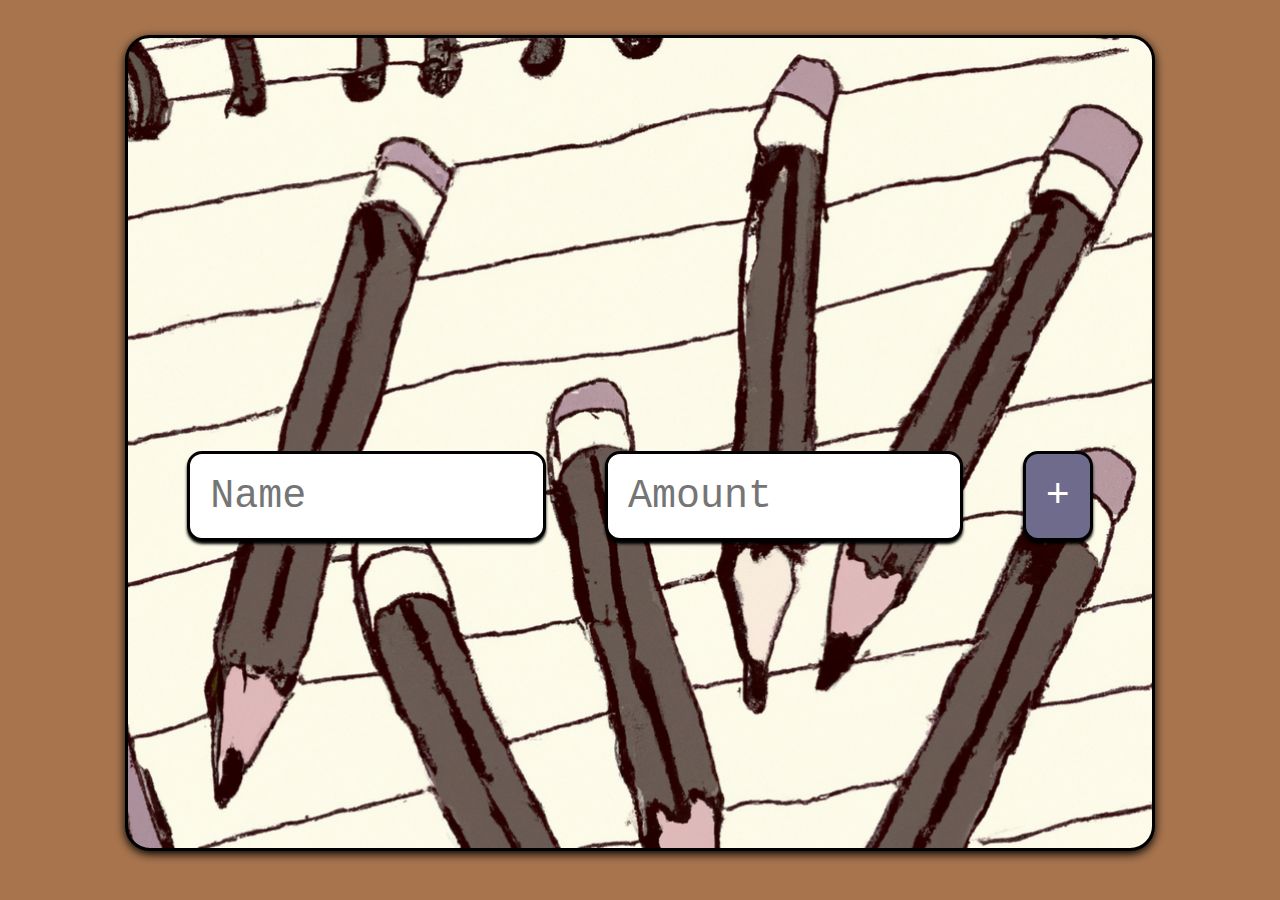
==== index.html @ d5b034f1 "style for both pages complete" ====
<!DOCTYPE html>
<html lang="en">
<head>
    <meta charset="UTF-8">
    <meta http-equiv="X-UA-Compatible" content="IE=edge">
    <meta name="viewport" content="width=device-width, initial-scale=1.0">
    <link rel="stylesheet" href="styles/styleCalculatePage.css">
    <title>CostEqualizer</title>
</head>
<body>

    <main>

        <div id="entriesBox">
            <ul id="listOfEntries"></ul> 
            <ul id="tally">
                <li id="total"></li>
                <li id="equalAmount"></li>
            </ul><br>
        </div>

        <div class="input-box">
            <input type="text" placeholder="Name" id="name">
            <input type="number" placeholder="Amount" id="amount">
            <button id="addEntryBtn">+</button>
        </div>  

        <button id="CalculateBtn">Calculate</button>

        <div id="resultsBox">
            <ul id="listOfResults"></ul>
        </div>
        
        <button id="StartOverBtn">Start Over</button>
        
        <script src="scripts/dataEntry.js"></script>
    </main>

</body>
</html>
---- styles/styleCalculatePage.css ----
body {
    font-family: 'Courier New', Courier, monospace;
    display: flex;
    justify-content: center;
    align-items: center;
    background-color: #a7744e;
    padding: 3vh 0;
    text-align: center;
}

main {
    height: 90vh;
    width: 80vw;
    min-width: 340px;
    max-height: 900px;
    display: grid;
    flex-direction: column;
    background-color:white;
    grid-template-rows: 1fr 1fr 1fr 0.5;
    grid-template-columns: 1fr;
    justify-items: center;
    align-items: center;
    border: 3px solid black;
    border-radius: 25px;
    box-shadow: 0 3px 10px black;
    background-image: url(".././assets/background-pencils.png");
    background-repeat: no-repeat;
    background-size: cover;
    display: grid;
    grid-template-rows: 1fr 1fr;
    grid-template-columns: 1fr;
    justify-content: center;
    align-items:start;
}

#CalculateBtn, #StartOverBtn {
    display: none;
}

.input-box {
    grid-row: 2;
    grid-column: 1;
    display: flex;
    justify-content: space-evenly;
    width: 100%;
    height: 20vh;
    margin-top: 0;
}

#entriesBox, input, #addEntryBtn, #CalculateBtn, #StartOverBtn, #resultsBox {
    border-radius: 15px;
    /* font-size: 2.5vh; */
    font-size: 40px;
    border: 3px solid black;
    box-shadow: 0 3px 3px black;
    -webkit-transition: 0.5s;
    transition: 0.5s;
    margin: 8px 0;
}

#CalculateBtn, #StartOverBtn {
    grid-row: 2;
    grid-column: 1;
    margin-top: 20%;
}

input {
    font-family: 'Courier New', Courier, monospace;
    height: 10vh;
    width: 35%;
    padding: 10px 20px;
    box-sizing: border-box;
    background-color: white;
    outline: none;
}

input:focus{
    /* border: 5px solid black; */
    -webkit-transition: 0.5s;
    transition: 0.5s;
}

input:-webkit-autofill {
-webkit-box-shadow: 0 0 0 50px white inset !important;
}

#addEntryBtn, #CalculateBtn, #StartOverBtn {
    font-family: 'Geogia', Courier, monospace;
    height: 10vh;
    color: white;
    background-color: #6f6b8d;
    outline: none;
    cursor: pointer;
    text-align: center;
    padding-left: 20px;
    padding-right: 20px;
}

#addEntryBtn:focus {
    /* box-shadow: 0 1px 1px black; */
    box-shadow: none;
}

#StartOverBtn {
    grid-row: 2;
    grid-column: 1;
    align-self: end;
    margin-bottom: 10vh;
}

#entriesBox {
    display: none;
    grid-row: 1;
    grid-column: 1;
    background-color: white;
    width: 50%;
    height: auto;
    /* font-size: 2vh; */
    font-size: 20px;
    flex-direction: column;
    justify-content: center;
    align-items: center;
    place-self: center;
}

#resultsBox {
    display: none;
    grid-row: 2;
    grid-column: 1;
    background-color: white;
    width: 50%;
    height: auto;
    /* max-height: 10vh; */
    font-size: 20px;
    flex-direction: column;
    justify-content: center;
    align-items: center;
    font-weight: bold;
}

#listOfResults{
    text-align: left;
}

li{
    padding: 2px;
    list-style-type: none;
}

#listOfEntries, #tally {
    padding-bottom: 10px;
    padding-right: 40px;
    border-bottom-style: dotted;
    text-align: left;
    
}

#tally {
    border-bottom-style: none;
    margin: 0 0;
}
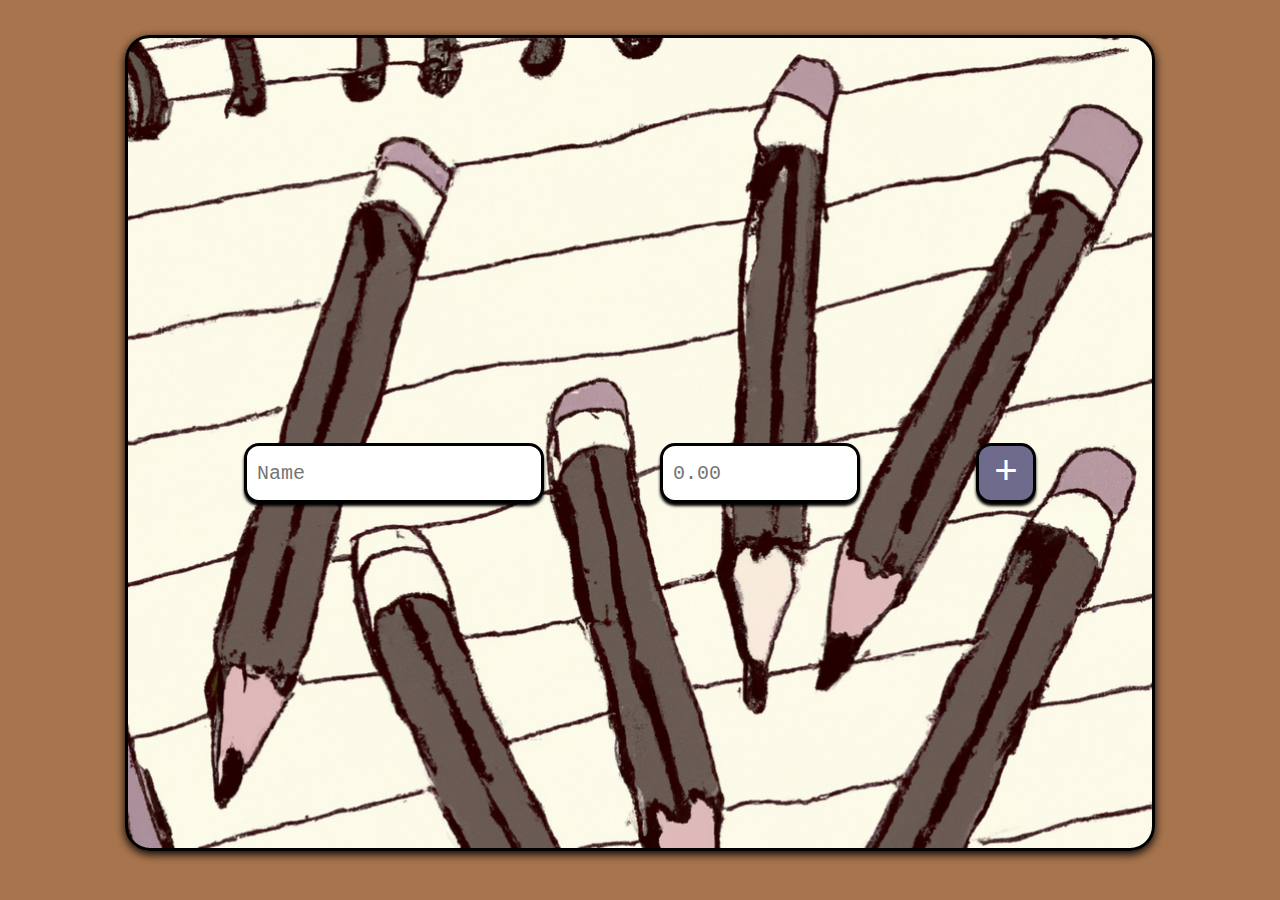
==== commit a42e2c9f: "html and css are completed" ====
--- a/index.html
+++ b/index.html
@@ -10,25 +10,28 @@
 <body>
 
     <main>
-
         <div id="entriesBox">
-            <ul id="listOfEntries"></ul> 
-            <ul id="tally">
-                <li id="total"></li>
-                <li id="equalAmount"></li>
-            </ul><br>
+            <div class="scrollBox">
+                <ul id="listOfEntries"></ul> 
+                <ul id="tally">
+                    <li id="total"></li>
+                    <li id="equalAmount"></li>
+                </ul>
+            </div>
         </div>
 
         <div class="input-box">
             <input type="text" placeholder="Name" id="name">
-            <input type="number" placeholder="Amount" id="amount">
+            <input type="number" placeholder="0.00" id="amount">
             <button id="addEntryBtn">+</button>
         </div>  
 
         <button id="CalculateBtn">Calculate</button>
 
         <div id="resultsBox">
-            <ul id="listOfResults"></ul>
+            <div class="scrollBox">
+                <ul id="listOfResults"></ul>
+            </div>
         </div>
         
         <button id="StartOverBtn">Start Over</button>
--- a/styles/styleCalculatePage.css
+++ b/styles/styleCalculatePage.css
@@ -14,23 +14,15 @@
     min-width: 340px;
     max-height: 900px;
     display: grid;
-    flex-direction: column;
-    background-color:white;
-    grid-template-rows: 1fr 1fr 1fr 0.5;
+    grid-template-rows: 1fr 1fr;
     grid-template-columns: 1fr;
     justify-items: center;
-    align-items: center;
     border: 3px solid black;
     border-radius: 25px;
     box-shadow: 0 3px 10px black;
     background-image: url(".././assets/background-pencils.png");
     background-repeat: no-repeat;
     background-size: cover;
-    display: grid;
-    grid-template-rows: 1fr 1fr;
-    grid-template-columns: 1fr;
-    justify-content: center;
-    align-items:start;
 }
 
 #CalculateBtn, #StartOverBtn {
@@ -42,40 +34,40 @@
     grid-column: 1;
     display: flex;
     justify-content: space-evenly;
+    flex-wrap: wrap;
     width: 100%;
-    height: 20vh;
+    height: 25vh;
     margin-top: 0;
 }
 
 #entriesBox, input, #addEntryBtn, #CalculateBtn, #StartOverBtn, #resultsBox {
     border-radius: 15px;
-    /* font-size: 2.5vh; */
-    font-size: 40px;
+    
     border: 3px solid black;
     box-shadow: 0 3px 3px black;
     -webkit-transition: 0.5s;
     transition: 0.5s;
-    margin: 8px 0;
-}
-
-#CalculateBtn, #StartOverBtn {
-    grid-row: 2;
-    grid-column: 1;
-    margin-top: 20%;
 }
 
 input {
     font-family: 'Courier New', Courier, monospace;
-    height: 10vh;
-    width: 35%;
-    padding: 10px 20px;
+    height: 60px;
+    padding: 10px 10px;
     box-sizing: border-box;
     background-color: white;
     outline: none;
+    font-size: 20px;
+}
+
+#amount{
+    width: 200px;
+}
+
+#name {
+    width: 300px;
 }
 
 input:focus{
-    /* border: 5px solid black; */
     -webkit-transition: 0.5s;
     transition: 0.5s;
 }
@@ -86,73 +78,86 @@
 
 #addEntryBtn, #CalculateBtn, #StartOverBtn {
     font-family: 'Geogia', Courier, monospace;
-    height: 10vh;
+    height: 60px;
+    width: 60px;
     color: white;
     background-color: #6f6b8d;
     outline: none;
     cursor: pointer;
     text-align: center;
-    padding-left: 20px;
-    padding-right: 20px;
+}
+
+#CalculateBtn, #StartOverBtn {
+    grid-row: 2;
+    grid-column: 1;
+    margin-bottom: 30px;
+    align-self: end;
+    width: 200px;
+    font-size: 20px;
 }
 
 #addEntryBtn:focus {
-    /* box-shadow: 0 1px 1px black; */
     box-shadow: none;
+}
+
+#addEntryBtn{
+    font-size: 40px;
 }
 
 #StartOverBtn {
     grid-row: 2;
     grid-column: 1;
     align-self: end;
-    margin-bottom: 10vh;
 }
 
-#entriesBox {
+#entriesBox, #resultsBox {
     display: none;
     grid-row: 1;
     grid-column: 1;
     background-color: white;
-    width: 50%;
+    width: auto;
     height: auto;
-    /* font-size: 2vh; */
-    font-size: 20px;
+    max-height: 30vh;
+    max-width: 80vw;
+    min-width: 50%;
     flex-direction: column;
-    justify-content: center;
-    align-items: center;
-    place-self: center;
+    align-self: center;
+    font-size: 16px;
 }
 
 #resultsBox {
     display: none;
     grid-row: 2;
     grid-column: 1;
-    background-color: white;
-    width: 50%;
-    height: auto;
-    /* max-height: 10vh; */
-    font-size: 20px;
-    flex-direction: column;
-    justify-content: center;
-    align-items: center;
+    align-self: start;
     font-weight: bold;
 }
 
-#listOfResults{
-    text-align: left;
+.scrollBox {
+    height: 100%;
+    overflow-y: scroll;
+    display: flex;
+    flex-direction: column;
+    align-items: center;
 }
 
-li{
+li {
     padding: 2px;
     list-style-type: none;
 }
 
-#listOfEntries, #tally {
-    padding-bottom: 10px;
-    padding-right: 40px;
+/* #listOfResults li{
     border-bottom-style: dotted;
+} */
+
+#listOfEntries, #tally, #listOfResults {
+    padding: 0 15px 10px 15px;
+    border-bottom-style: dotted;   
     text-align: left;
-    
+}
+
+#listOfResults{
+    border-bottom-style: none; 
 }
 
 #tally {
@@ -160,5 +165,10 @@
     margin: 0 0;
 }
 
+@media screen and (min-width: 650px){
 
+    #entriesBox, #resultsBox {
+        font-size: 20px;
+    }
+}
 
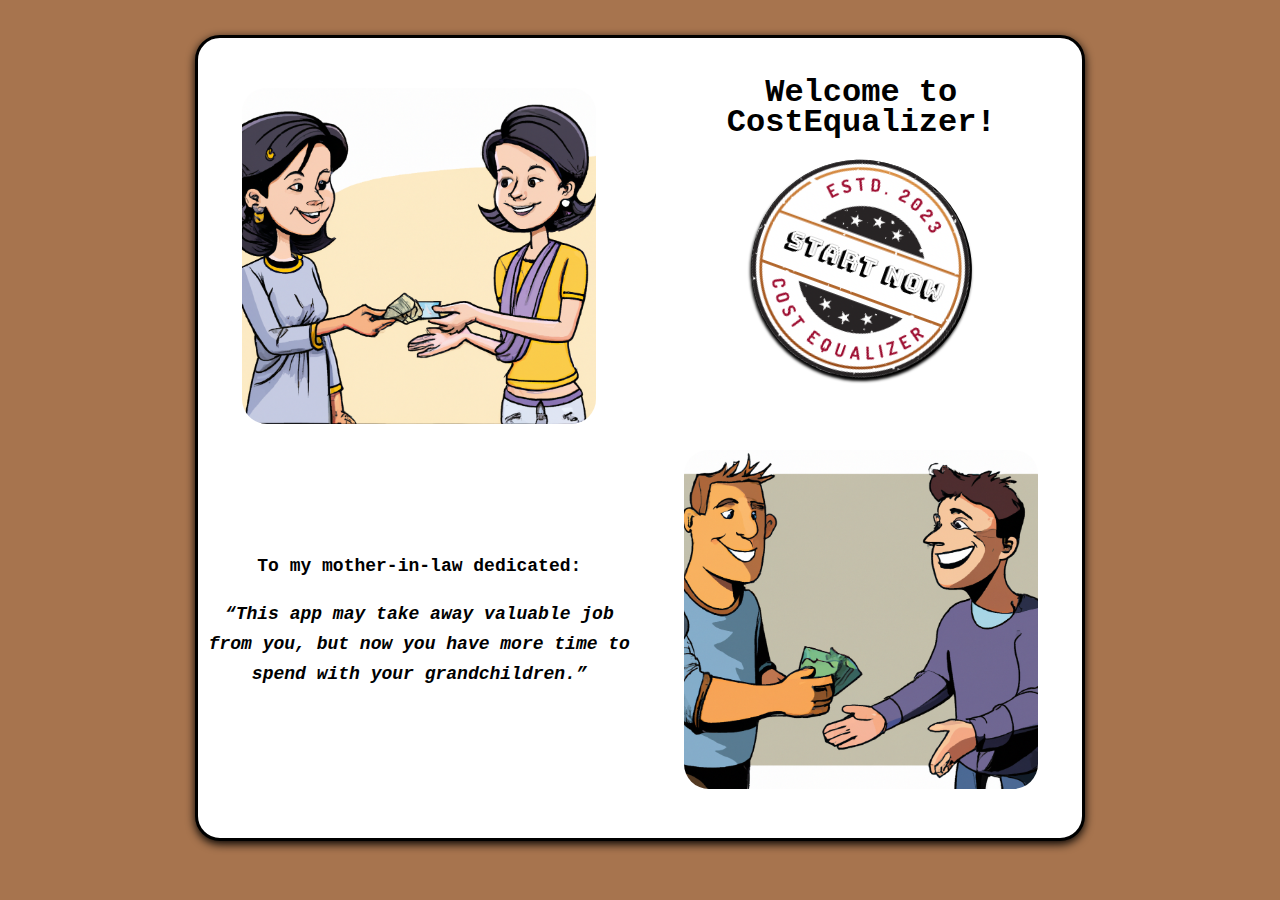
==== commit 2689ed40: "renamed html files" ====
--- a/index.html
+++ b/index.html
@@ -4,39 +4,30 @@
     <meta charset="UTF-8">
     <meta http-equiv="X-UA-Compatible" content="IE=edge">
     <meta name="viewport" content="width=device-width, initial-scale=1.0">
-    <link rel="stylesheet" href="styles/styleCalculatePage.css">
+    <link rel="stylesheet" href="styles/styleWelcomePage.css">
     <title>CostEqualizer</title>
 </head>
 <body>
 
     <main>
-        <div id="entriesBox">
-            <div class="scrollBox">
-                <ul id="listOfEntries"></ul> 
-                <ul id="tally">
-                    <li id="total"></li>
-                    <li id="equalAmount"></li>
-                </ul>
-            </div>
-        </div>
 
-        <div class="input-box">
-            <input type="text" placeholder="Name" id="name">
-            <input type="number" placeholder="0.00" id="amount">
-            <button id="addEntryBtn">+</button>
-        </div>  
+        
+        <img src="assets/womanshare.png" alt="Woman Exchange Money" id="img-woman">
+        
+        <section>
+            <h1 class="welcome">Welcome to CostEqualizer!</h1>
+            <a href="index.html"><img src="assets/startBtn.png" alt="Start Button" id="startBtnImg"></a>
+        </section>
 
-        <button id="CalculateBtn">Calculate</button>
+        <aside>
+            <b><p>To my mother-in-law dedicated:</p>
+                <p>
+                    <i><q>This app may take away valuable job from you, but now you have more time to spend with your grandchildren.</q></i>
+                </p>
+            </b>
+        </aside>
 
-        <div id="resultsBox">
-            <div class="scrollBox">
-                <ul id="listOfResults"></ul>
-            </div>
-        </div>
-        
-        <button id="StartOverBtn">Start Over</button>
-        
-        <script src="scripts/dataEntry.js"></script>
+        <img src="assets/manshare.png" alt="Man Exchange Money" id="img-man">
     </main>
 
 </body>
--- a/styles/styleWelcomePage.css
+++ b/styles/styleWelcomePage.css
@@ -0,0 +1,174 @@
+body {
+    font-family: 'Courier New', Courier, monospace;
+    display: flex;
+    justify-content: center;
+    align-items: center;
+    background-color: #a7744e;
+    padding: 3vh 0;
+    text-align: center;
+}
+
+ul {
+    list-style-type: none;
+}
+
+
+
+/* -------------- Welcome Page style-------------- */
+
+main {
+    height: 90vh;
+    width: 70%;
+    min-width: 340px;
+    max-height: 900px;
+    display: grid;
+    flex-direction: column;
+    background-color:white;
+    grid-template-rows: 1fr 1fr 1fr 0.5;
+    grid-template-columns: 1fr;
+    justify-items: center;
+    align-items: center;
+    border: 3px solid black;
+    border-radius: 25px;
+    box-shadow: 0 3px 10px black;
+}
+
+img {
+    width: auto;
+    height: 100%;
+    min-width: 150px;
+    min-height: 150px;
+    border-radius: 25px;
+    margin:0;
+}
+
+#img-woman {
+    grid-column: 1;
+    grid-row: 1;
+}
+
+#img-man {
+    grid-column: 1;
+    grid-row: 3;
+}
+
+p,h1 {
+    line-height: 20px;
+    align-self: center;
+ }
+
+ section {
+    grid-column: 1;
+    grid-row: 2;
+    height: 100%;
+    display: flex;
+    flex-direction: column;
+    justify-content: space-evenly;
+    text-align: center;
+}
+
+ #startBtnImg {
+    width: 40%;
+    object-fit: cover;
+    transform: rotate(20deg);
+    border-radius: 50%;
+    background-color: black;
+    box-shadow: 0 3px 3px black;
+    animation: mymove 2s infinite;
+}
+
+@keyframes mymove {
+    50% {box-shadow: 0 7px 10px black;}
+}
+
+aside {
+    /* display: none; */
+    grid-column: 1;
+    grid-row: 4;
+    font-size: 10px;
+    margin: 0 2px 0 3px;
+}
+
+p, h1 {
+    line-height: 100%;
+}
+
+
+/* -------------- Welcome Page style for screen > 650px width-------------- */
+
+@media screen and (min-width: 650px){
+
+    main {
+        height: 80vh;
+        width: 70%;
+        min-width: 350px;
+        min-height: 800px;
+        display: grid;
+        background-color:white;
+        grid-template-rows: 1fr 0.2fr 1fr;
+        grid-template-columns: 1fr 1fr;
+        justify-items: center;
+        align-items: center;
+        border: 3px solid black;
+        margin-top: 0;
+        border-radius: 25px;
+        box-shadow: 0 3px 10px black;
+    }
+    
+    img {
+        border-radius: 25px;
+        width: 80%;
+        height: auto;
+    }
+    
+    #img-woman {
+        grid-column: 1;
+        grid-row-start: 1;
+        grid-row-end: 3;
+    }
+
+    #img-man {
+        grid-column: 2;
+        grid-row-start: 2;
+        grid-row-end: 4;
+    }
+
+    section {
+        height: 90%;
+        display: flex;
+        flex-direction: column;
+        justify-content: space-evenly;
+        grid-column: 2;
+        grid-row-start: 1;
+        grid-row-end: 2;
+        text-align: center;
+    }
+
+    aside {
+        max-height: 80%;
+        font-size: large;
+        grid-column: 1;
+        grid-row-start: 2;
+        grid-row-end: 4;
+        
+    }
+
+    #startBtnImg {
+        /* height: 50%; */
+        min-width: 50%;
+        transform: rotate(20deg);
+        border-radius: 50%;
+        background-color: black;
+        box-shadow: 0px 3px 3px black;
+        animation: mymove 2s infinite;
+    }
+
+    @keyframes mymove {
+        50% {box-shadow: 0 7px 10px black;}
+    }
+
+    p,h1 {
+        line-height: 30px;
+     }
+
+}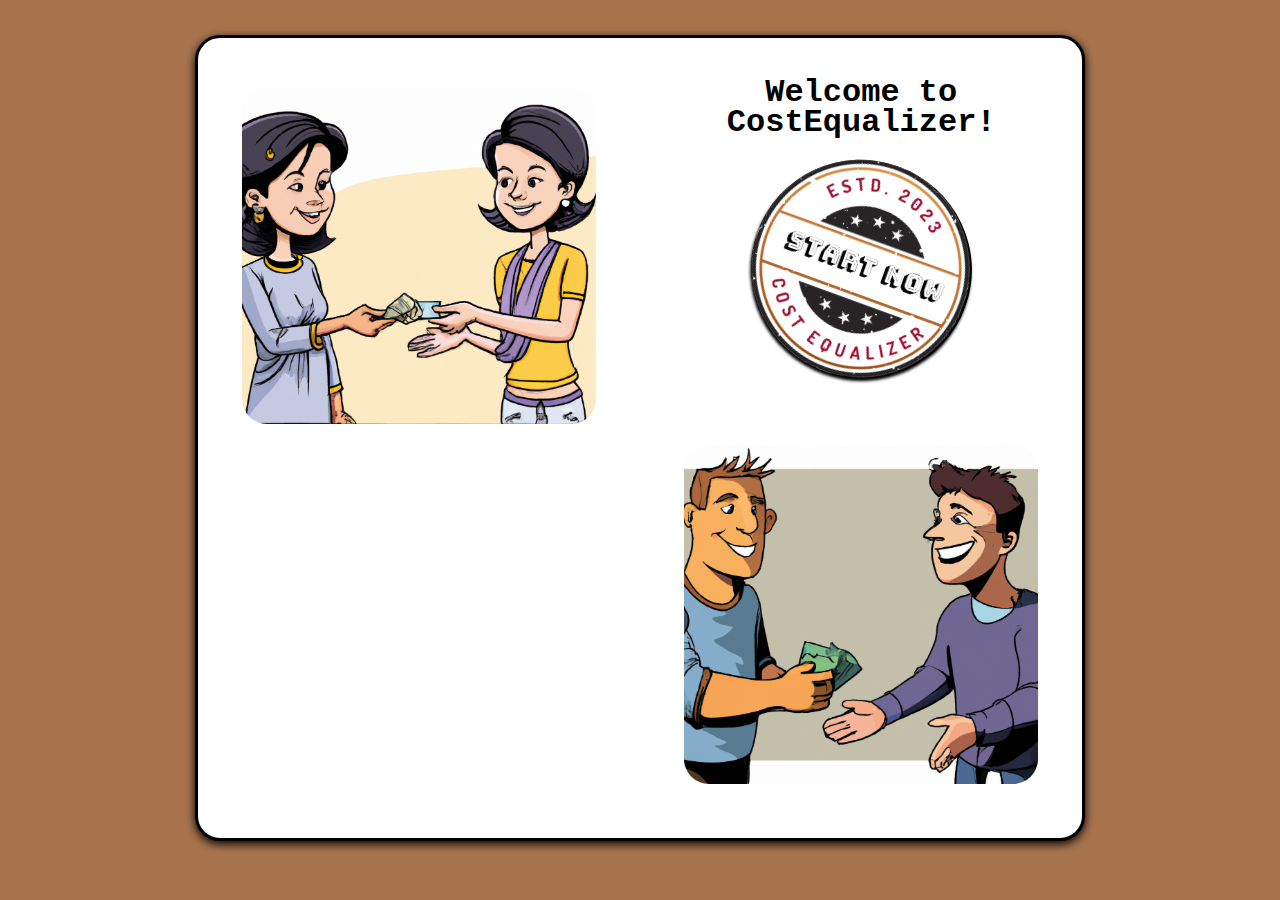
==== commit 6a927367: "took out aside from phone size screen" ====
--- a/index.html
+++ b/index.html
@@ -16,7 +16,7 @@
         
         <section>
             <h1 class="welcome">Welcome to CostEqualizer!</h1>
-            <a href="index.html"><img src="assets/startBtn.png" alt="Start Button" id="startBtnImg"></a>
+            <a href="Calculate.html"><img src="assets/startBtn.png" alt="Start Button" id="startBtnImg"></a>
         </section>
 
         <aside>
--- a/styles/styleWelcomePage.css
+++ b/styles/styleWelcomePage.css
@@ -50,6 +50,7 @@
 #img-man {
     grid-column: 1;
     grid-row: 3;
+    margin-bottom: 10px;
 }
 
 p,h1 {
@@ -82,11 +83,11 @@
 }
 
 aside {
-    /* display: none; */
-    grid-column: 1;
+    display: none;
+    /* grid-column: 1;
     grid-row: 4;
     font-size: 10px;
-    margin: 0 2px 0 3px;
+    margin: 0 2px 0 3px; */
 }
 
 p, h1 {
@@ -131,6 +132,7 @@
         grid-column: 2;
         grid-row-start: 2;
         grid-row-end: 4;
+        
     }
 
     section {
@@ -150,7 +152,7 @@
         grid-column: 1;
         grid-row-start: 2;
         grid-row-end: 4;
-        
+        margin: 0 20px 0 20px;
     }
 
     #startBtnImg {
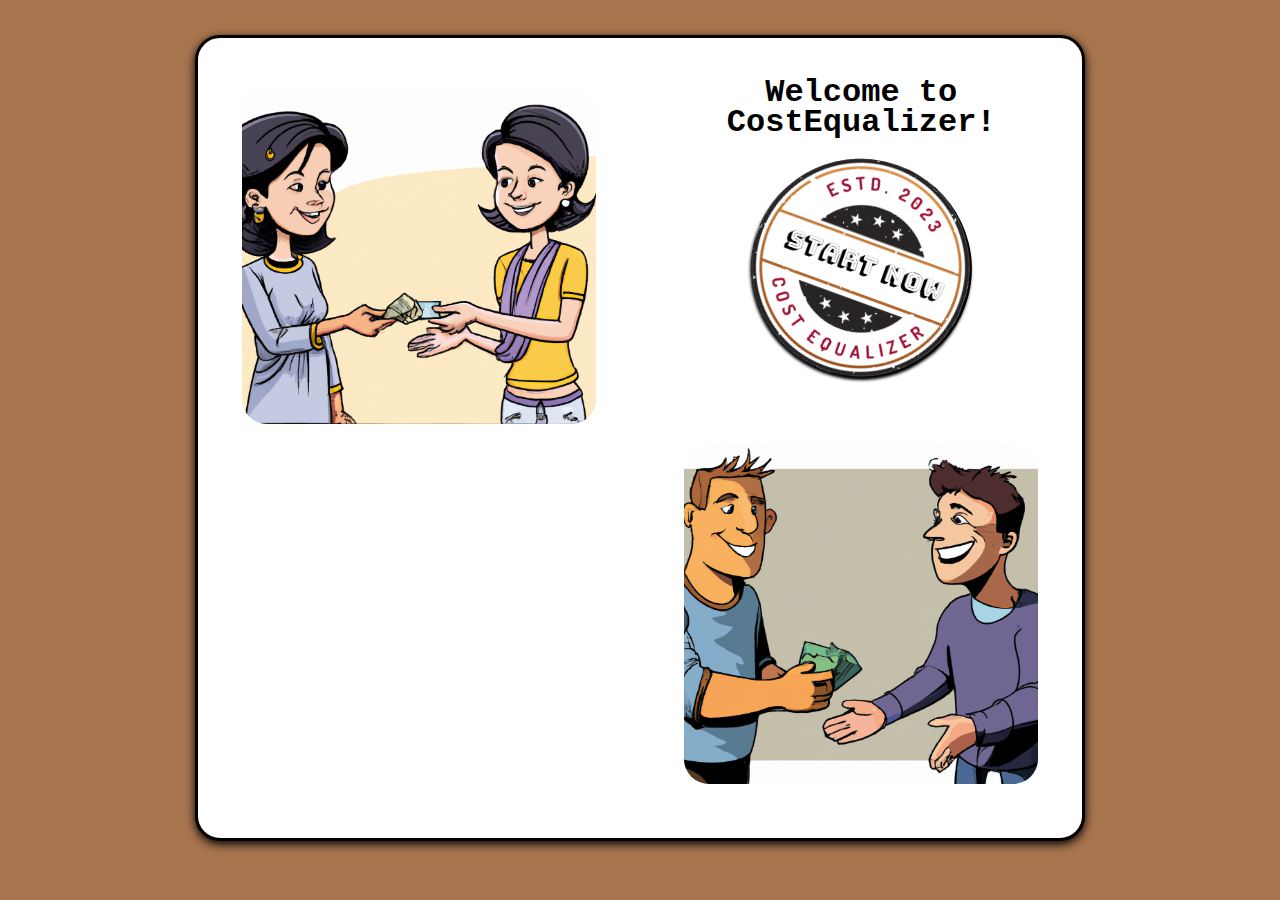
==== commit 77de82f7: "Edit/Save feature is added" ====
--- a/index.html
+++ b/index.html
@@ -10,7 +10,6 @@
 <body>
 
     <main>
-
         
         <img src="assets/womanshare.png" alt="Woman Exchange Money" id="img-woman">
         
@@ -30,5 +29,9 @@
         <img src="assets/manshare.png" alt="Man Exchange Money" id="img-man">
     </main>
 
+
+
 </body>
-</html>+</html>
+
+
--- a/styles/styleWelcomePage.css
+++ b/styles/styleWelcomePage.css
@@ -57,6 +57,10 @@
     line-height: 20px;
     align-self: center;
  }
+
+ a{
+    margin-bottom: 10px;
+}
 
  section {
     grid-column: 1;
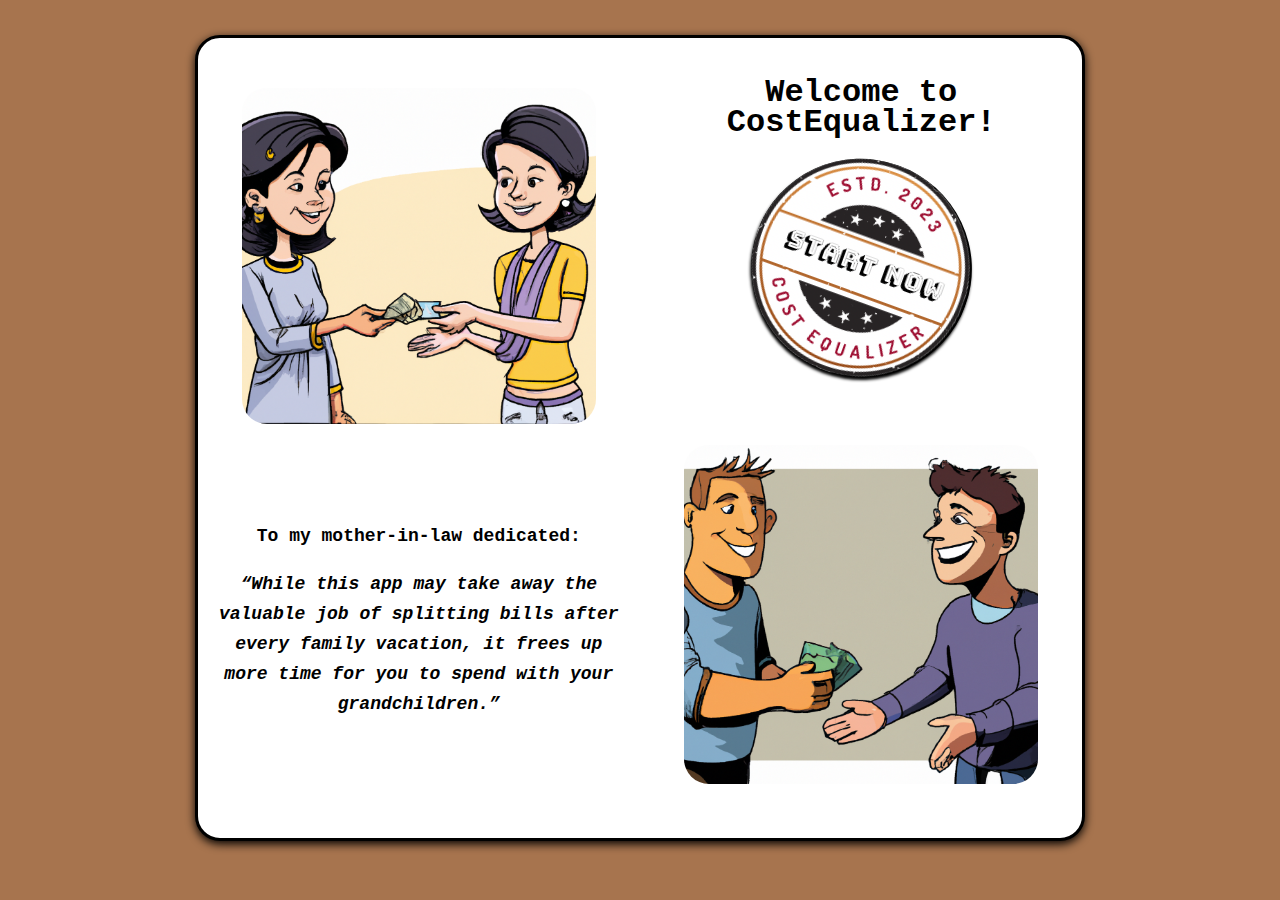
==== commit 95d8b8a6: "added check condition when name/amount is edditted" ====
--- a/index.html
+++ b/index.html
@@ -21,7 +21,7 @@
         <aside>
             <b><p>To my mother-in-law dedicated:</p>
                 <p>
-                    <i><q>This app may take away valuable job from you, but now you have more time to spend with your grandchildren.</q></i>
+                    <i><q>While this app may take away the valuable job of splitting bills after every family vacation, it frees up more time for you to spend with your grandchildren.</q></i>
                 </p>
             </b>
         </aside>
--- a/styles/styleWelcomePage.css
+++ b/styles/styleWelcomePage.css
@@ -11,10 +11,6 @@
 ul {
     list-style-type: none;
 }
-
-
-
-/* -------------- Welcome Page style-------------- */
 
 main {
     height: 90vh;
@@ -83,41 +79,25 @@
 }
 
 @keyframes mymove {
-    50% {box-shadow: 0 7px 10px black;}
+    50% {box-shadow: 0 8px 10px black;}
 }
 
 aside {
     display: none;
-    /* grid-column: 1;
-    grid-row: 4;
-    font-size: 10px;
-    margin: 0 2px 0 3px; */
 }
 
 p, h1 {
     line-height: 100%;
 }
 
-
-/* -------------- Welcome Page style for screen > 650px width-------------- */
-
 @media screen and (min-width: 650px){
 
     main {
         height: 80vh;
-        width: 70%;
         min-width: 350px;
         min-height: 800px;
-        display: grid;
-        background-color:white;
         grid-template-rows: 1fr 0.2fr 1fr;
         grid-template-columns: 1fr 1fr;
-        justify-items: center;
-        align-items: center;
-        border: 3px solid black;
-        margin-top: 0;
-        border-radius: 25px;
-        box-shadow: 0 3px 10px black;
     }
     
     img {
@@ -136,21 +116,17 @@
         grid-column: 2;
         grid-row-start: 2;
         grid-row-end: 4;
-        
     }
 
     section {
         height: 90%;
-        display: flex;
-        flex-direction: column;
-        justify-content: space-evenly;
         grid-column: 2;
         grid-row-start: 1;
         grid-row-end: 2;
-        text-align: center;
     }
 
     aside {
+        display: block;
         max-height: 80%;
         font-size: large;
         grid-column: 1;
@@ -160,21 +136,57 @@
     }
 
     #startBtnImg {
-        /* height: 50%; */
         min-width: 50%;
         transform: rotate(20deg);
-        border-radius: 50%;
-        background-color: black;
-        box-shadow: 0px 3px 3px black;
-        animation: mymove 2s infinite;
-    }
-
-    @keyframes mymove {
-        50% {box-shadow: 0 7px 10px black;}
     }
 
     p,h1 {
         line-height: 30px;
      }
+}
 
+@media screen and (max-height: 400px){
+
+    main {
+        height: 70vh;
+        width: 70%;
+        min-width: 350px;
+        min-height: 350px;
+    }
+
+    img {
+        border-radius: 25px;
+        width: auto;
+        height: 150px;
+    }
+
+    #startBtnImg{
+        width: 60%;
+    }
+
+    #img-man {
+        margin-bottom: 0;
+    }
+
+    section {
+        height: 50vh;
+        justify-content: flex-start;
+    }
+
+    aside {
+        display: block;
+        height: 80%;
+        font-size: small;
+    }
+
+    p {
+        line-height: 15px;
+        align-self: center;
+     }
+
+    h1 {
+        line-height: 20px;
+        font-size: 16px;
+        margin-bottom: 2vh;
+    }
 }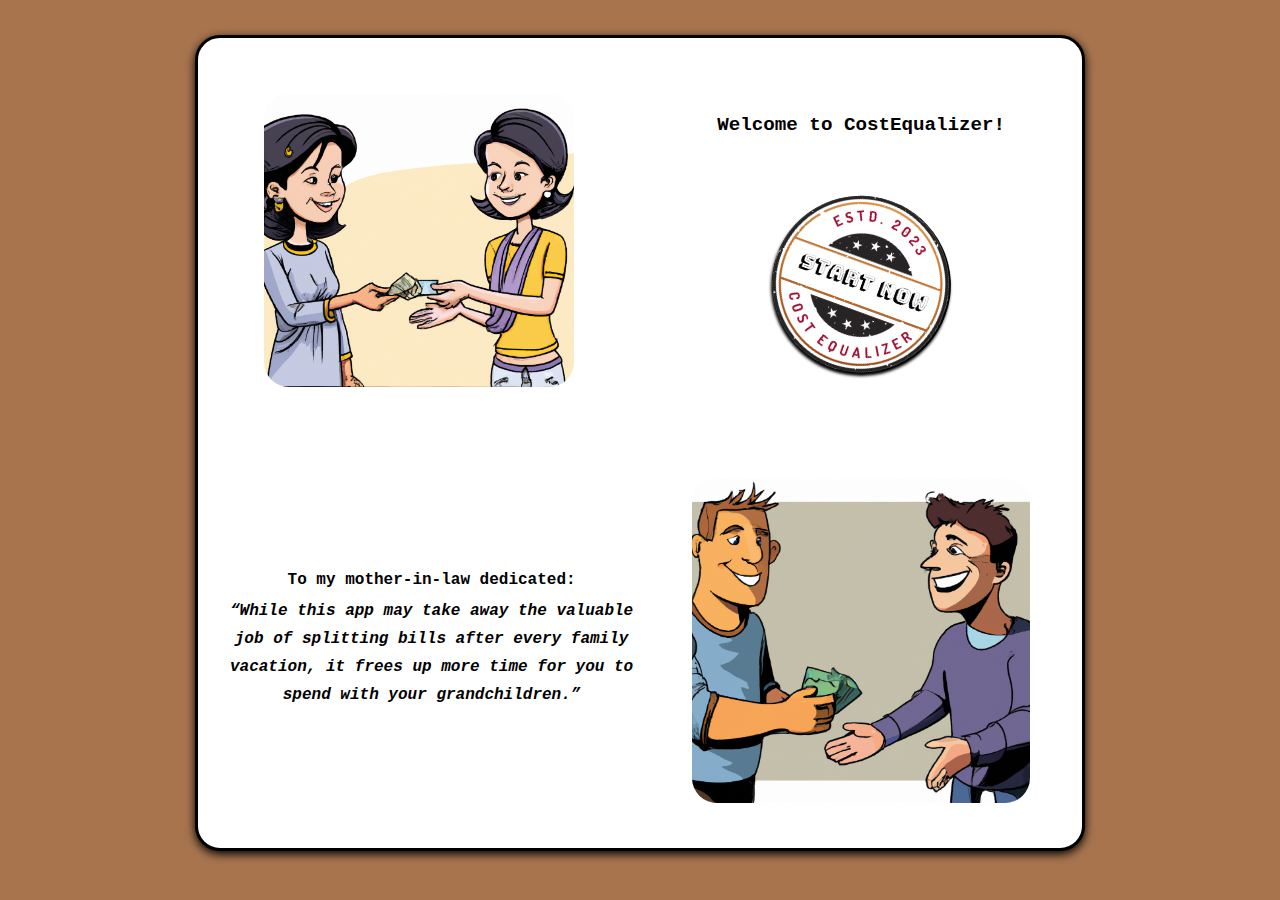
==== commit 295bc96e: "fixed Welcome page css" ====
--- a/index.html
+++ b/index.html
@@ -10,8 +10,7 @@
 <body>
 
     <main>
-        
-        <img src="assets/womanshare.png" alt="Woman Exchange Money" id="img-woman">
+            <img src="assets/womanshare.png" alt="Woman Exchange Money" id="img-woman">
         
         <section>
             <h1 class="welcome">Welcome to CostEqualizer!</h1>
@@ -19,18 +18,15 @@
         </section>
 
         <aside>
-            <b><p>To my mother-in-law dedicated:</p>
+                <p style="margin-bottom:3px">To my mother-in-law dedicated:</p>
                 <p>
                     <i><q>While this app may take away the valuable job of splitting bills after every family vacation, it frees up more time for you to spend with your grandchildren.</q></i>
                 </p>
-            </b>
         </aside>
 
         <img src="assets/manshare.png" alt="Man Exchange Money" id="img-man">
     </main>
 
-
-
 </body>
 </html>
 
--- a/styles/styleWelcomePage.css
+++ b/styles/styleWelcomePage.css
@@ -54,7 +54,7 @@
     align-self: center;
  }
 
- a{
+ a {
     margin-bottom: 10px;
 }
 
@@ -90,32 +90,137 @@
     line-height: 100%;
 }
 
-@media screen and (min-width: 650px){
+
+
+@media screen and (max-height: 620px){
 
     main {
         height: 80vh;
+        width: 70%;
         min-width: 350px;
-        min-height: 800px;
-        grid-template-rows: 1fr 0.2fr 1fr;
+        min-height: 350px;
+    }
+
+    img {
+        border-radius: 25px;
+        width: auto;
+        height: 150px;
+    }
+
+    #startBtnImg{
+        width: 60%;
+    }
+
+    #img-man {
+        margin-bottom: 0;
+       
+    }
+
+    section {
+        height: 40vh;
+        justify-content: flex-start;
+    }
+
+    aside {
+        display: block;
+        height: 80%;
+        font-size: small;
+        margin-right: 0;
+    }
+
+    p {
+        line-height: 15px;
+        align-self: center;
+        margin-top: 5px;
+        margin-bottom: 0;
+     }
+
+
+    h1 {
+        line-height: 20px;
+        font-size: 16px;
+        margin-bottom: 2vh;
+    }
+}
+
+@media screen and (max-height: 620px){
+
+    main {
+        min-height: 380px;
+    }
+
+    img {
+        min-width: 100px;
+        width: 40%;
+    }
+
+    #img-man {
+        grid-column: 1;
+        grid-row: 1;
+        justify-self: end;
+        margin-right: 4vw;
+        transform: rotate(10deg);
+    }
+
+    #img-woman {
+        justify-self: start;
+        transform: rotate(-10deg);
+        margin-left: 4vw;
+    }
+
+    aside {
+        display: none;
+        max-height: 80%;
+    }
+
+    .welcome {
+        margin-top: 0;
+        font-size: 18px;
+        /* font-size: 20px; */
+        /* align-self: start; */
+    }
+
+    a {
+    margin-bottom: 0;
+    }
+
+}
+
+@media screen and (min-width: 650px){
+
+    main {
+        min-height: 450px;
+        grid-template-rows: 1fr 1fr;
         grid-template-columns: 1fr 1fr;
     }
     
     img {
         border-radius: 25px;
-        width: 80%;
+        width: 70%;
         height: auto;
     }
-    
-    #img-woman {
-        grid-column: 1;
-        grid-row-start: 1;
-        grid-row-end: 3;
+
+    a {
+        margin-bottom: 0;
     }
 
     #img-man {
         grid-column: 2;
         grid-row-start: 2;
         grid-row-end: 4;
+        transform: none;
+        justify-self: center;
+        max-height: 80%;
+        max-width: 80%;
+        width: auto;
+        margin-right: 0;
+    }
+
+    #img-woman {
+        transform: none;
+        margin-left: 0;
+        justify-self: center;
+        max-width: 45vh;
     }
 
     section {
@@ -128,65 +233,27 @@
     aside {
         display: block;
         max-height: 80%;
-        font-size: large;
+        font-size: 16px;
         grid-column: 1;
         grid-row-start: 2;
         grid-row-end: 4;
-        margin: 0 20px 0 20px;
+        margin: 0 0 0 2vw;
     }
 
     #startBtnImg {
         min-width: 50%;
         transform: rotate(20deg);
+        max-width: 28vw;
     }
 
     p,h1 {
-        line-height: 30px;
+        line-height: 2.2vw;
+        margin-top: 0;
+        font-weight:bolder;
      }
-}
-
-@media screen and (max-height: 400px){
-
-    main {
-        height: 70vh;
-        width: 70%;
-        min-width: 350px;
-        min-height: 350px;
-    }
-
-    img {
-        border-radius: 25px;
-        width: auto;
-        height: 150px;
-    }
-
-    #startBtnImg{
-        width: 60%;
-    }
-
-    #img-man {
-        margin-bottom: 0;
-    }
-
-    section {
-        height: 50vh;
-        justify-content: flex-start;
-    }
-
-    aside {
-        display: block;
-        height: 80%;
-        font-size: small;
-    }
-
-    p {
-        line-height: 15px;
-        align-self: center;
-     }
-
-    h1 {
-        line-height: 20px;
-        font-size: 16px;
-        margin-bottom: 2vh;
+
+     .welcome {
+        font-size: larger;
+        margin-top: 8px;
     }
 }